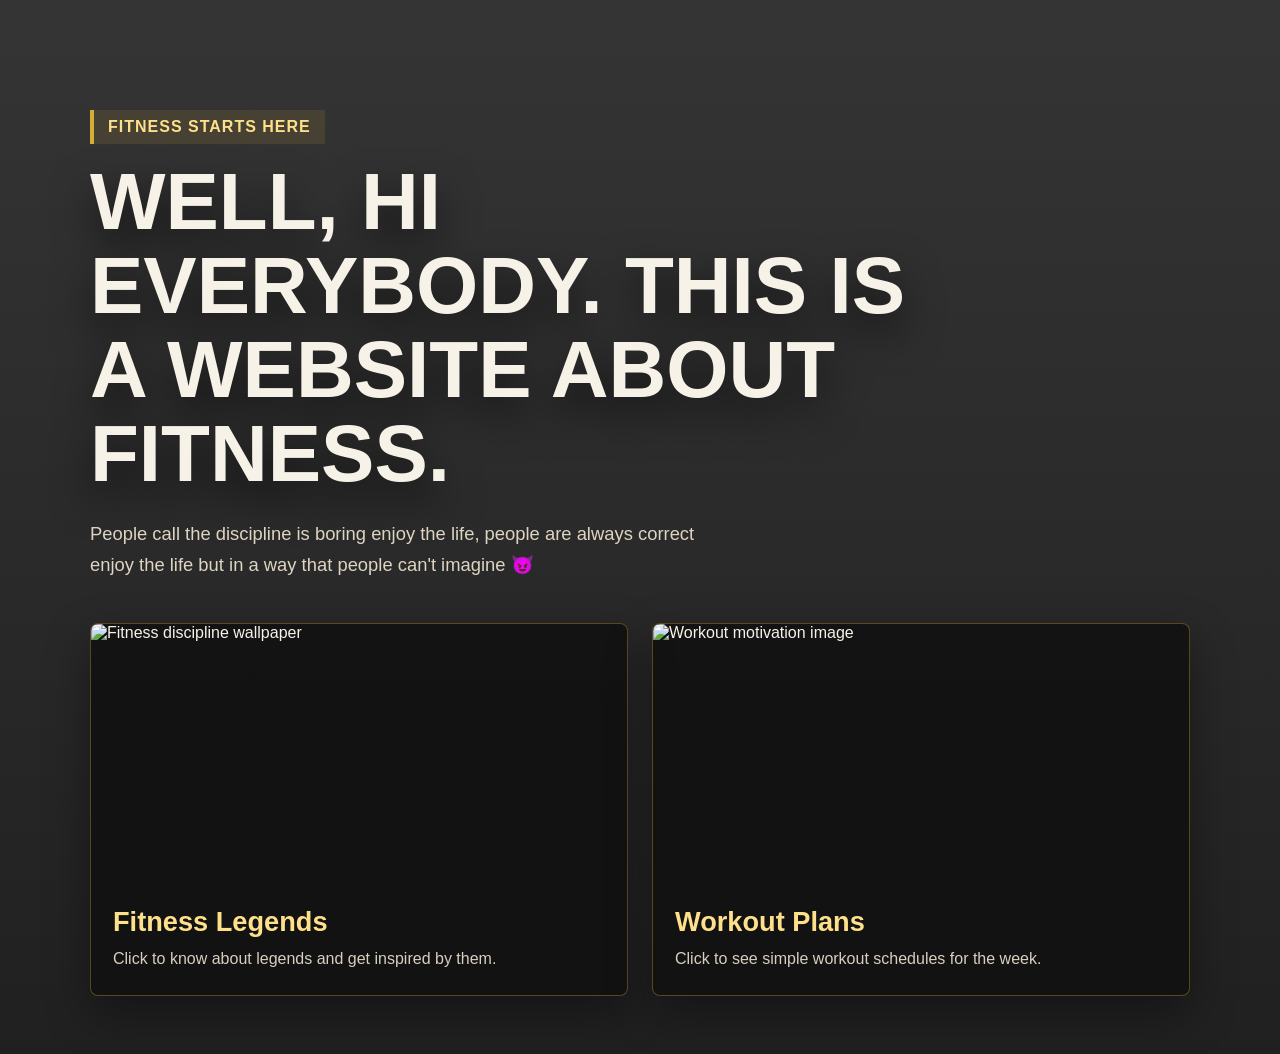
==== gymproject.html @ eab36646 "added the html files" ====
<!DOCTYPE html>
<html lang="en">
    <head>
        <link rel="stylesheet" href="gymproject.css">
        <title>Fitness Website</title>
    </head>
    <body>
        <main class="home">
            <section class="hero">
                <p class="small-title">Fitness starts here</p>
                <h1>Well, hi everybody. This is a website about fitness.</h1>
                <p class="intro">
                    People call the discipline is boring enjoy the life, people are always correct enjoy the life but in a way that people can't imagine 😈
                </p>
            </section>

            <section class="choices">
                <a class="choice-card" href="legends.html">
                    <img src="images/Ultra Instinct Goku Wallpaper 🔥.jpg" alt="Fitness discipline wallpaper">
                    <h2>Fitness Legends</h2>
                    <p>Click to know about legends and get inspired by them.</p>
                </a>

                <a class="choice-card" href="images/schedule.html">
                    <img src="images/Small Steps, Big Results 🚀💡.jpg" alt="Workout motivation image">
                    <h2>Workout Plans</h2>
                    <p>Click to see simple workout schedules for the week.</p>
                </a>
            </section>
        </main>
    </body>
</html>
---- gymproject.css ----
* {
    box-sizing: border-box;
}

body {
    margin: 0;
    min-height: 100vh;
    font-family: Arial, Helvetica, sans-serif;
    color: #f7f2e8;
    background:
        linear-gradient(rgba(8, 8, 8, 0.82), rgba(8, 8, 8, 0.9)),
        url(images/test.jpg) center / cover fixed;
}

a {
    color: inherit;
    text-decoration: none;
}

.home {
    width: min(1100px, calc(100% - 32px));
    margin: 0 auto;
    padding: 58px 0;
}

.hero {
    max-width: 820px;
    padding: 52px 0 42px;
}

.small-title {
    display: inline-block;
    margin: 0 0 16px;
    padding: 8px 14px;
    border-left: 4px solid #d4af37;
    color: #ffe08a;
    background: rgba(212, 175, 55, 0.12);
    font-weight: bold;
    letter-spacing: 1px;
    text-transform: uppercase;
}

h1 {
    margin: 0;
    font-size: clamp(2.3rem, 7vw, 5rem);
    line-height: 1.05;
    text-transform: uppercase;
    text-shadow: 0 18px 40px rgba(0, 0, 0, 0.65);
    animation: comeUp 0.8s ease both;
}

.intro {
    max-width: 650px;
    margin: 22px 0 0;
    color: #ded4c2;
    font-size: 1.15rem;
    line-height: 1.7;
    animation: comeUp 0.8s ease 0.15s both;
}

.choices {
    display: grid;
    grid-template-columns: repeat(2, minmax(0, 1fr));
    gap: 24px;
}

.choice-card {
    overflow: hidden;
    border: 1px solid rgba(212, 175, 55, 0.35);
    border-radius: 8px;
    background: rgba(17, 17, 17, 0.88);
    box-shadow: 0 18px 45px rgba(0, 0, 0, 0.38);
    transition: transform 0.25s ease, border-color 0.25s ease;
}

.choice-card:hover {
    transform: translateY(-7px);
    border-color: #d4af37;
}

.choice-card img {
    display: block;
    width: 100%;
    height: 260px;
    object-fit: centre;
    transition: transform 0.35s ease;
}

.choice-card:hover img {
    transform: scale(1.04);
}

.choice-card h2 {
    margin: 22px 22px 8px;
    color: #ffe08a;
    font-size: 1.7rem;
}

.choice-card p {
    margin: 0 22px 24px;
    color: #d8cfbe;
    line-height: 1.6;
}

@keyframes comeUp {
    from {
        opacity: 0;
        transform: translateY(24px);
    }

    to {
        opacity: 1;
        transform: translateY(0);
    }
}

@media (max-width: 760px) {
    .choices {
        grid-template-columns: 1fr;
    }

    .home {
        padding-top: 28px;
    }
}
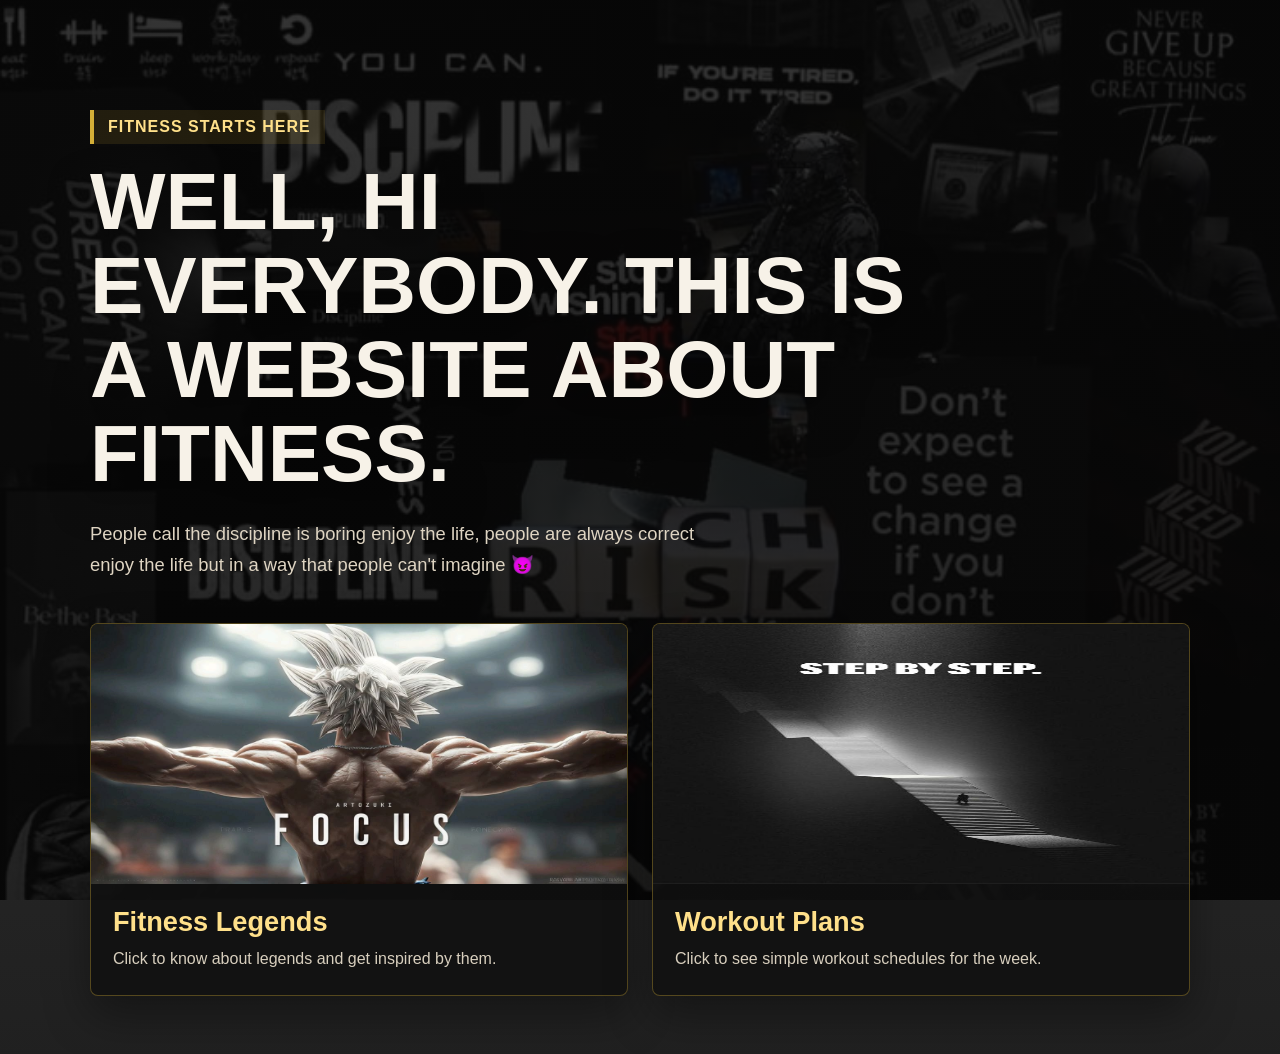
==== commit efb5281e: "made some changes again and added css files" ====
--- a/gymproject.html
+++ b/gymproject.html
@@ -15,14 +15,14 @@
             </section>
 
             <section class="choices">
-                <a class="choice-card" href="legends.html">
-                    <img src="images/Ultra Instinct Goku Wallpaper 🔥.jpg" alt="Fitness discipline wallpaper">
+                <a class="choice-card" href="legends.html" target="_blank">
+                    <img src="image/Ultra Instinct Goku Wallpaper 🔥.jpg" alt="Fitness discipline wallpaper">
                     <h2>Fitness Legends</h2>
                     <p>Click to know about legends and get inspired by them.</p>
                 </a>
 
-                <a class="choice-card" href="images/schedule.html">
-                    <img src="images/Small Steps, Big Results 🚀💡.jpg" alt="Workout motivation image">
+                <a class="choice-card" href="images/schedule.html" target="_blank">
+                    <img src="image/Small Steps, Big Results 🚀💡.jpg" alt="Workout motivation image">
                     <h2>Workout Plans</h2>
                     <p>Click to see simple workout schedules for the week.</p>
                 </a>
--- a/gymproject.css
+++ b/gymproject.css
@@ -9,7 +9,7 @@
     color: #f7f2e8;
     background:
         linear-gradient(rgba(8, 8, 8, 0.82), rgba(8, 8, 8, 0.9)),
-        url(images/test.jpg) center / cover fixed;
+        url("image/test.jpg") center / cover fixed;
 }
 
 a {
